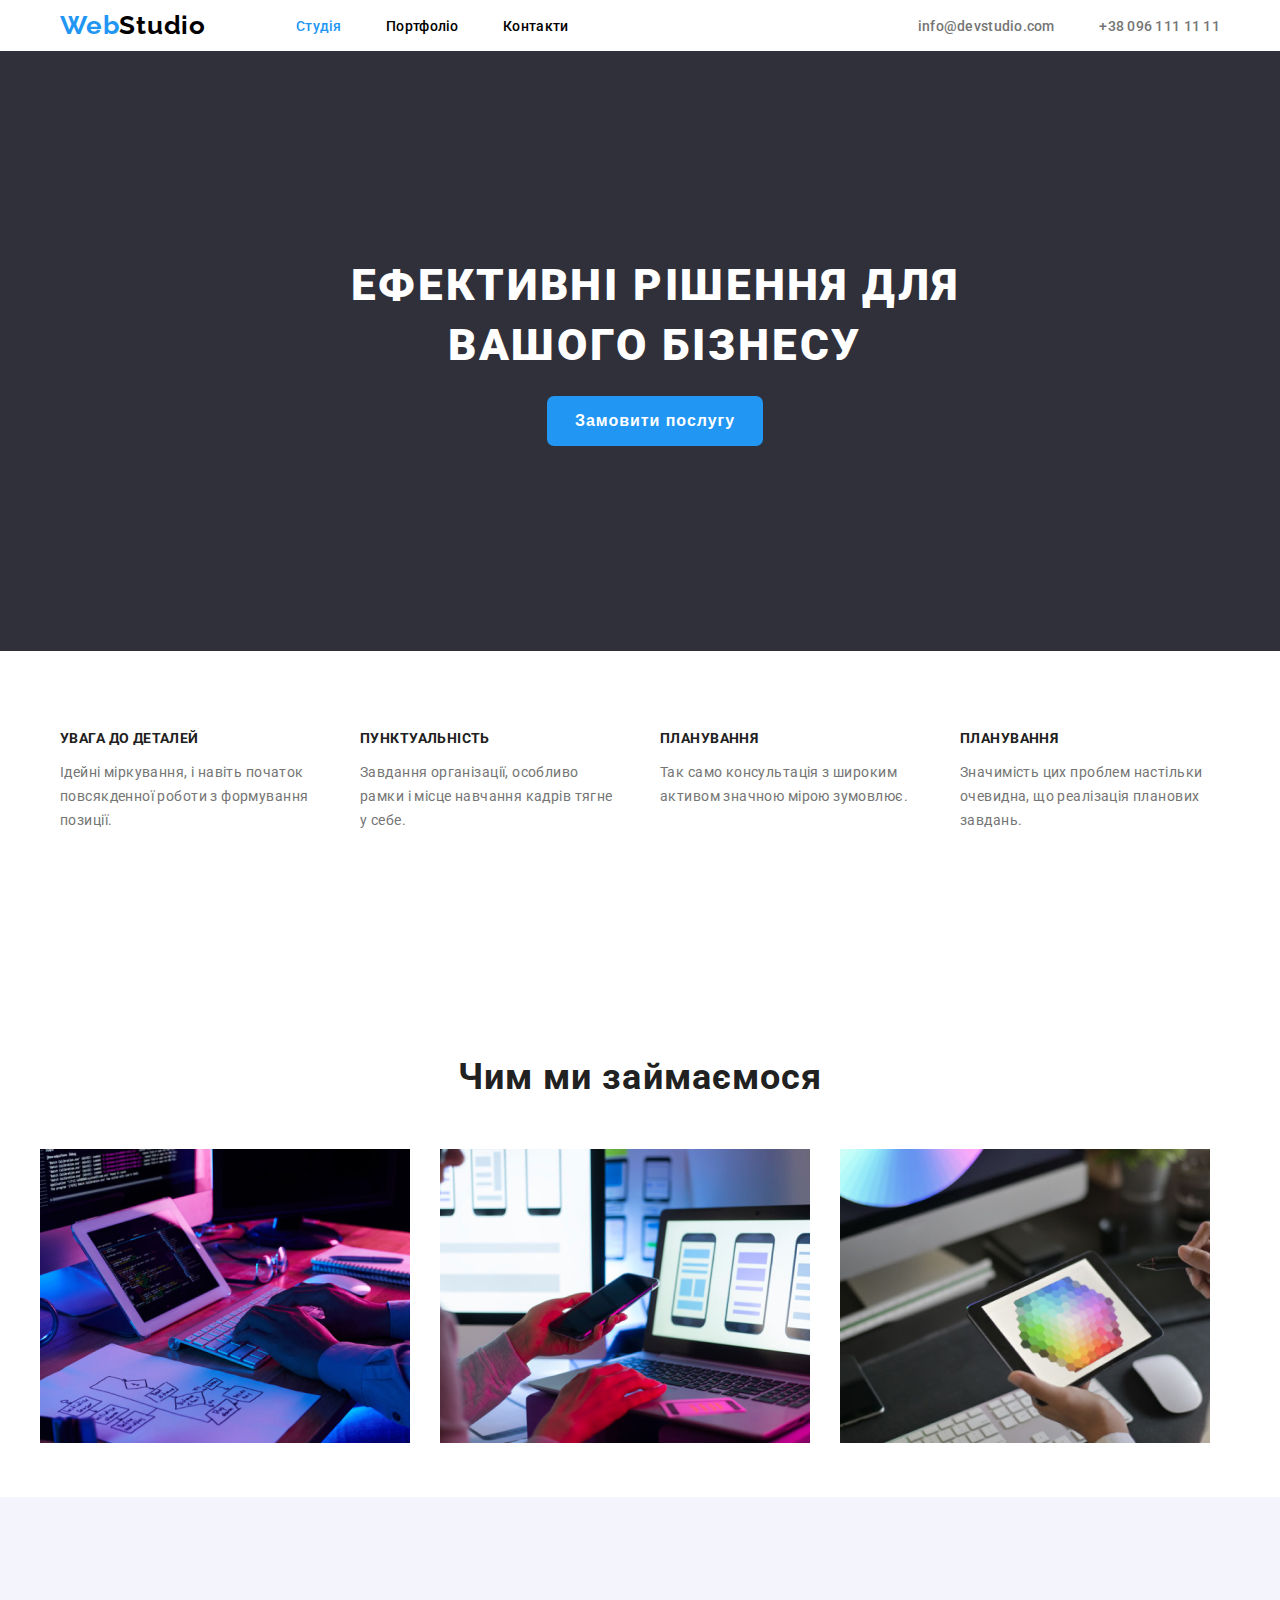
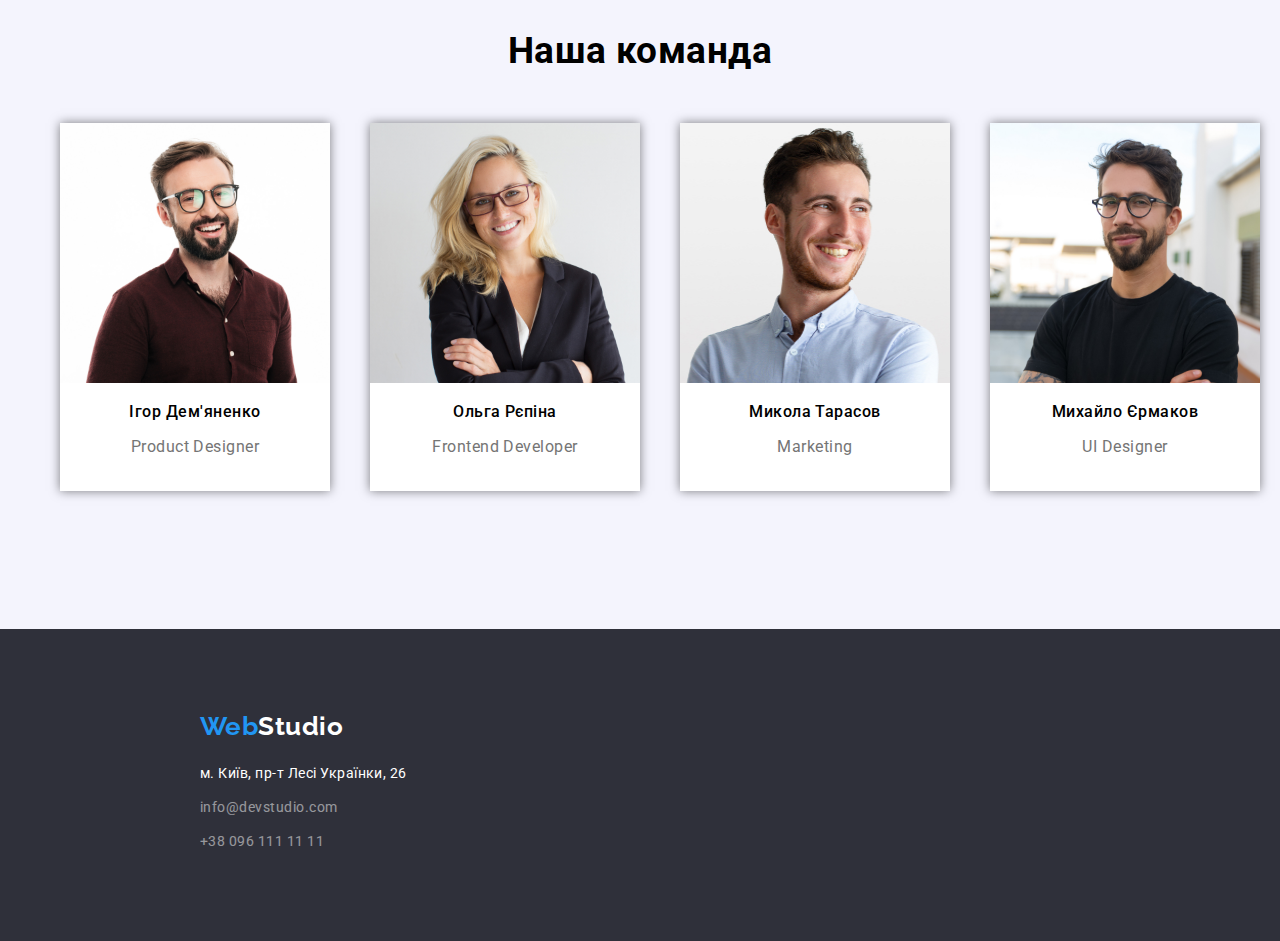
==== index.html @ c1cf4ef8 "Initial commit" ====
<!DOCTYPE html>
<html lang="uk">
<head>
    <meta charset="UTF-8">
    <meta http-equiv="X-UA-Compatible" content="IE=edge">
    <meta name="viewport" content="width=device-width, initial-scale=1.0">
    <title>WebStudio</title>
    <link href="https://fonts.googleapis.com/css2?family=Roboto:wght@400;500;700;900&display=swap" rel="stylesheet">
    <link href="https://fonts.googleapis.com/css2?family=Raleway:wght@700&display=swap" rel="stylesheet">
    <link rel="stylesheet" href="https://cdnjs.cloudflare.com/ajax/libs/modern-normalize/1.1.0/modern-normalize.min.css" integrity="sha512-wpPYUAdjBVSE4KJnH1VR1HeZfpl1ub8YT/NKx4PuQ5NmX2tKuGu6U/JRp5y+Y8XG2tV+wKQpNHVUX03MfMFn9Q==" crossorigin="anonymous" referrerpolicy="no-referrer" />
    <link rel="stylesheet" href="styles/style.css">
</head>
<body>
    <header>
        <div class="container">
            <nav>
                <a class="logo" href="index.html"><span>Web</span>Studio</a>
                <ul class="menu">
                    <li><a href="./index.html" class="st">Студія</a></li>
                    <li><a href="./portfolio.html">Портфоліо</a></li>
                    <li><a href="">Контакти</a></li>
                </ul>
            </nav>
                <ul class="address">
                    <li><a class="info" href="mailto:info@devstudio.com">info@devstudio.com</a></li>
                    <li><a class="info" href="tel:+380961111111">+38 096 111 11 11</a></li>
                </ul>
        </div>
    </header>
    <main>
        <section class="main">
            <div class="container">
                <h1>Ефективні рішення для вашого бізнесу</h1>
                <button type="button" class="button">Замовити послугу</button>
            </div>
        </section>
        <section class="text">
            <div class="container">
                <h2 hidden class="section-title">Our advantages</h2>
                <ul>
                    <li>
                        <h3 class="title">УВАГА ДО ДЕТАЛЕЙ</h3>
                        <p>Ідейні міркування, і навіть початок
                        повсякденної роботи з формування 
                        позиції. 
                        </p>
                    </li>
                    <li>
                        <h3 class="title">ПУНКТУАЛЬНІСТЬ</h3>
                        <p>Завдання організації, особливо рамки 
                        і місце навчання кадрів тягне у себе.
                        </p>
                    </li>
                    <li>
                        <h3 class="title">ПЛАНУВАННЯ</h3>
                        <p>Так само консультація з широким
                        активом значною мірою зумовлює.
                        </p>
                    </li>
                    <li>
                        <h3 class="title">ПЛАНУВАННЯ</h3>
                        <p>Значимість цих проблем настільки
                        очевидна, що реалізація планових
                        завдань.
                        </p>
                    </li>
                </ul>
            </div>
        </section>
        <section class="imeges">
            <div class="container">
                <h2>Чим ми займаємося</h2>
                <ul>
                    <li><img src="./imeges/page1/box1.jpg" alt="Програмування" width="370"></li>
                    <li><img src="./imeges/page1/box2.jpg" alt="Моб.додатки" width="370"></li>
                    <li><img src="./imeges/page1/box3.jpg" alt="Ігри" width="370"></li> 
                </ul>
            </div>
        </section>
        <section class="ourteam">
            <div class="container group">
                <h2>Наша команда</h2>
                <ul class="team">
                    <li><div class="photo">
                        <img src="./imeges/page1/img.jpg" alt="фото" width="270" height="260">
                        <h3>Ігор Дем'яненко</h3>
                        <p>Product Designer</p>
                        
                        </div></li>
                    <li><div class="photo">
                        <img src="./imeges/page1/img(3).jpg" alt="фото" width="270" height="260">
                        <h3>Ольга Рєпіна</h3>
                        <p>Frontend Developer</p>
                        
                        </div></li>
                    <li><div class="photo">
                        <img src="./imeges/page1/img(1).jpg" alt="фото" width="270" height="260">
                        <h3>Микола Тарасов</h3>
                        <p>Marketing</p>
                        
                        </div></li>
                    <li><div class="photo">
                        <img src="./imeges/page1/img(2).jpg" alt="фото" width="270" height="260"> 
                        <h3>Михайло Єрмаков</h3>
                        <p>UI Designer</p>
                        
                        </div>
                    </li>
                </ul>
            </div>
        </section>
        
    </main>
    <footer>
        <div class="foot">
            <div>
                <a class="logo1" href=""><span>Web</span>Studio</a>
                <address class="address1">
                    <ul>
                        <li><a class="a" href="" target="_blank" rel="noopener noreferrer">м. Київ, пр-т Лесі Українки, 26</a></li>
                        <li><a href="mailto:info@devstudio.com">info@devstudio.com</a></li>
                        <li><a href="tel:+380961111111">+38 096 111 11 11</a></li>
                    </ul>
                </address>
            </div>
            
        </div>
    </footer>
</body>
</html>
---- styles/style.css ----
:root{
    --main-color: #2196F3;
    --text-color: black;
    --ph-color: #757575;
    --bg-color: #2F303A;
    --text-color-2: white;
    --title-color: #212121;
    --bg2-color: #f4f4fd;
    --svg-color: #AFB1B8;
    --svg2-color: #555555;
    --but-color: #1277ca;
}
body {
    margin: 0;
    font-family: 'Roboto', sans-serif;
    letter-spacing: 0.03em;
}

.container {
    width: 1200px;
    padding-left: 15px;
    padding-right: 15px;
    margin: 0 auto;
}

.logo {
    text-decoration: none;
    margin: 10px 20px;
    font-family: 'Raleway';
    font-weight: 700;
    font-size: 26px;
    line-height: 1.2;
    letter-spacing: 0.03em;
}

.logo span {
    color: var(--main-color);
}

.menu {
    list-style-type: none;
    margin: 0;
    padding-left: 50px;
}

.menu li {
    display: inline-block;
    margin: 10px 20px;
}

.menu a {
    font-weight: 500;
    font-size: 14px;
    line-height: 1.14;
    letter-spacing: 0.02em;
}

header .container {
    display: flex;
    justify-content: space-between;
}

header a {
    text-decoration: none;
    color: var(--text-color);
    transition: all 0.3s ease;
}
.st{
    color: var(--main-color);
}
header a:hover {
    color: var(--main-color);
    fill: var(--main-color);;
}

nav {
    display: flex;
    align-items: center;
}

.info {
    display: flex;
    align-items: center;
    font-weight: 500;
    font-size: 14px;
    line-height: 1.14;
    letter-spacing: 0.02em;
    color: var(--ph-color);
}

.info svg {
    width: 20px;
    height: 16px;
    margin-right: 10px;
}

.address li {
    display: inline-block;
    margin: 0 20px;
}

.main {
    background-color: var(--bg-color);
}

.main .container {
    height: 600px;
    width: 100%;
    color: var(--text-color-2);
    background-size: cover;
    display: flex;
    flex-direction: column;
    align-items: center;
    justify-content: center;
}

.button {
    width: 216px;
    height: 50px;
    background-color: var(--main-color);
    border: 0;
    border-radius: 7px;
    color: var(--text-color-2);
    margin-top: 20px;
    transition: all .5s ease;
    font-weight: 700;
    font-size: 16px;
    line-height: 1.8;
    text-align: center;
    letter-spacing: 0.06em;
}

.button:hover {
    background-color: var(--but-color);
    box-shadow: 3px 7px 0 rgba(0, 0, 0, 0.5);
}

.hidden {
    position: absolute;
    width: 1px;
    height: 1px;
    margin: -1px;
    border: 0;
    padding: 0;

    white-space: nowrap;
    clip-path: inset(100%);
    clip: rect(0 0 0 0);
    overflow: hidden;
}

.main h1 {
    font-weight: 900;
    font-size: 44px;
    line-height: 1.36;
    text-align: center;
    letter-spacing: 0.06em;
    text-transform: uppercase;
    margin: 0;
    width: 696px;
    height: 120px;
}

.main div {
    text-align: center;
    position: relative;
    z-index: 1;
}

.text .title {

    font-weight: 700;
    font-size: 14px;
    line-height: 1.14;
    letter-spacing: 0.03em;
    text-transform: uppercase;
    color: var(--title-color);
}

.text p {
    font-weight: 400;
    font-size: 14px;
    line-height: 1.7;
    letter-spacing: 0.03em;
    color: var(--ph-color);
}

.text {
    display: flex;
    justify-content: space-around;
}

.text ul {
    padding: 0;
    display: flex;
}

.text li {
    list-style-type: none;
    display: inline-block;
    margin: 50px 20px;
    width: 270px;
    height: 224px;
}

.imeges {
    margin: 50px auto;
}

.imeges ul {
    display: flex;
    /* justify-content: space-around; */
    padding: 0;
    gap: 30px;
}

.imeges li {
    list-style-type: none;
}

.imeges h2 {
    font-weight: 700;
    font-size: 36px;
    line-height: 1.16;
    text-align: center;
    letter-spacing: 0.03em;
    color: var(--title-color);
    margin: 50px 0;
}

.ourteam {
    background-color: var(--bg2-color);
    height: 732px;
    display: flex;
    align-items: center;
    justify-content: center;
}

.ourteam h2 {
    text-align: center;
    font-size: 37px;
}

.team {
    display: flex;
    text-align: center;
    padding: 0;
}

.team ul {
    padding: 0;
    display: flex;
    flex-direction: row;
    gap: 10px;
    justify-content: center;
}

.photo h3 {
    font-weight: 500;
    font-size: 16px;
    line-height: 1.18;
    text-align: center;
    letter-spacing: 0.03em;
}

.photo p {
    font-weight: 400;
    font-size: 16px;
    line-height: 1.18;
    text-align: center;
    letter-spacing: 0.03em;
    color: var(--ph-color);
}

.photo li {
    width: 44px;
    height: 44px;
}

.photo a {
    height: 100%;
    width: 100%;
    display: flex;
    align-items: center;
    justify-content: center;
    border-radius: 50%;
    background-color: var(--text-color-2);
    transition: all 0.3s ease;
    fill: var(--svg-color);
}

.photo a:hover {
    background-color: var(--main-color);
    fill: var(--text-color-2);
}

.team li {
    list-style-type: none;
}

.photo {
    width: 270px;
    height: 368px;
    background-color: var(--text-color-2);
    margin: 20px;
    box-shadow: 0 0 10px rgba(0, 0, 0, 0.5);
    cursor: pointer;
    transition: all .5s ease;
}

.photo:hover {
    transform: scale(1.1);
}

.customers {
    height: 400px;
    display: flex;
    align-items: center;
    justify-content: center;
}

.customers div {
    width: 1128px;
    height: 200px;
}

.customers h2 {
    font-weight: 700;
    font-size: 36px;
    line-height: 1.1;
    text-align: center;
    margin-bottom: 72px;
    margin-top: 0;
}

.customers li {
    list-style-type: none;
    transition: all .5s ease;
    width: 170px;
    height: 92px;
    border: 2px solid #afb1b8;
    border-radius: 4px;
    display: flex;
    align-items: center;
    justify-content: center;
}

.customers li:hover {
    transform: scale(1.1);
    border: 2px solid #2196F3;
}

.customers ul {
    display: flex;
    flex-direction: row;
    align-items: flex-start;
    padding: 0px;
    gap: 24px;
}

.customers a {
    fill: var(--svg-color);
    width: 170px;
    height: 92px;
    transition: all .5s ease;
}

.customers a:hover {
    fill: var(--main-color);
}

.customers svg {
    width: 170px;
    height: 92px;
}

footer {
    background-color: var(--bg-color);
}

.foot {
    height: 312px;
    display: flex;
    align-items: center;
    gap: 70px;
    margin-left: 200px;
}
.address1 li{
    margin: 10px 0;
}
.address1 a {
    text-decoration: none;
    font-style: normal;
    font-weight: 400;
    font-size: 14px;
    line-height: 1.7;
    color: var(--text-color-2);
    opacity: 0.5;
    transition: all 0.3s ease;
}
.address1 a:hover{
    color: var(--main-color);
    opacity: 1;
}

.address1 .a {
    opacity: 1;
}

.logo1 {
    text-decoration: none;
    font-family: 'Raleway';
    font-weight: 700;
    font-size: 26px;
    line-height: 1.19;
    color: var(--text-color-2);
}

.logo1 span {
    color: var(--main-color);
}

.foot ul {
    padding: 0;
    width: 240px;
    height: 81px;
    margin-top: 20px;
}

.foot li {
    list-style-type: none;
}

.foot h3 {
    font-weight: 700;
    font-size: 14px;
    line-height: 1.14;
    letter-spacing: 0.03em;
    text-transform: uppercase;
    color: var(--text-color-2);
}

.div ul {
    display: flex;
    flex-direction: row;
    align-items: flex-start;
    gap: 10px;
}

.div li {
    display: flex;
}

.div a {
    width: 44px;
    height: 44px;
    fill: var(--svg2-color);
    transition: all .3s ease;
}

.div a:hover {
    fill: var(--main-color);
}

.div svg {
    width: 44px;
    height: 44px;
}
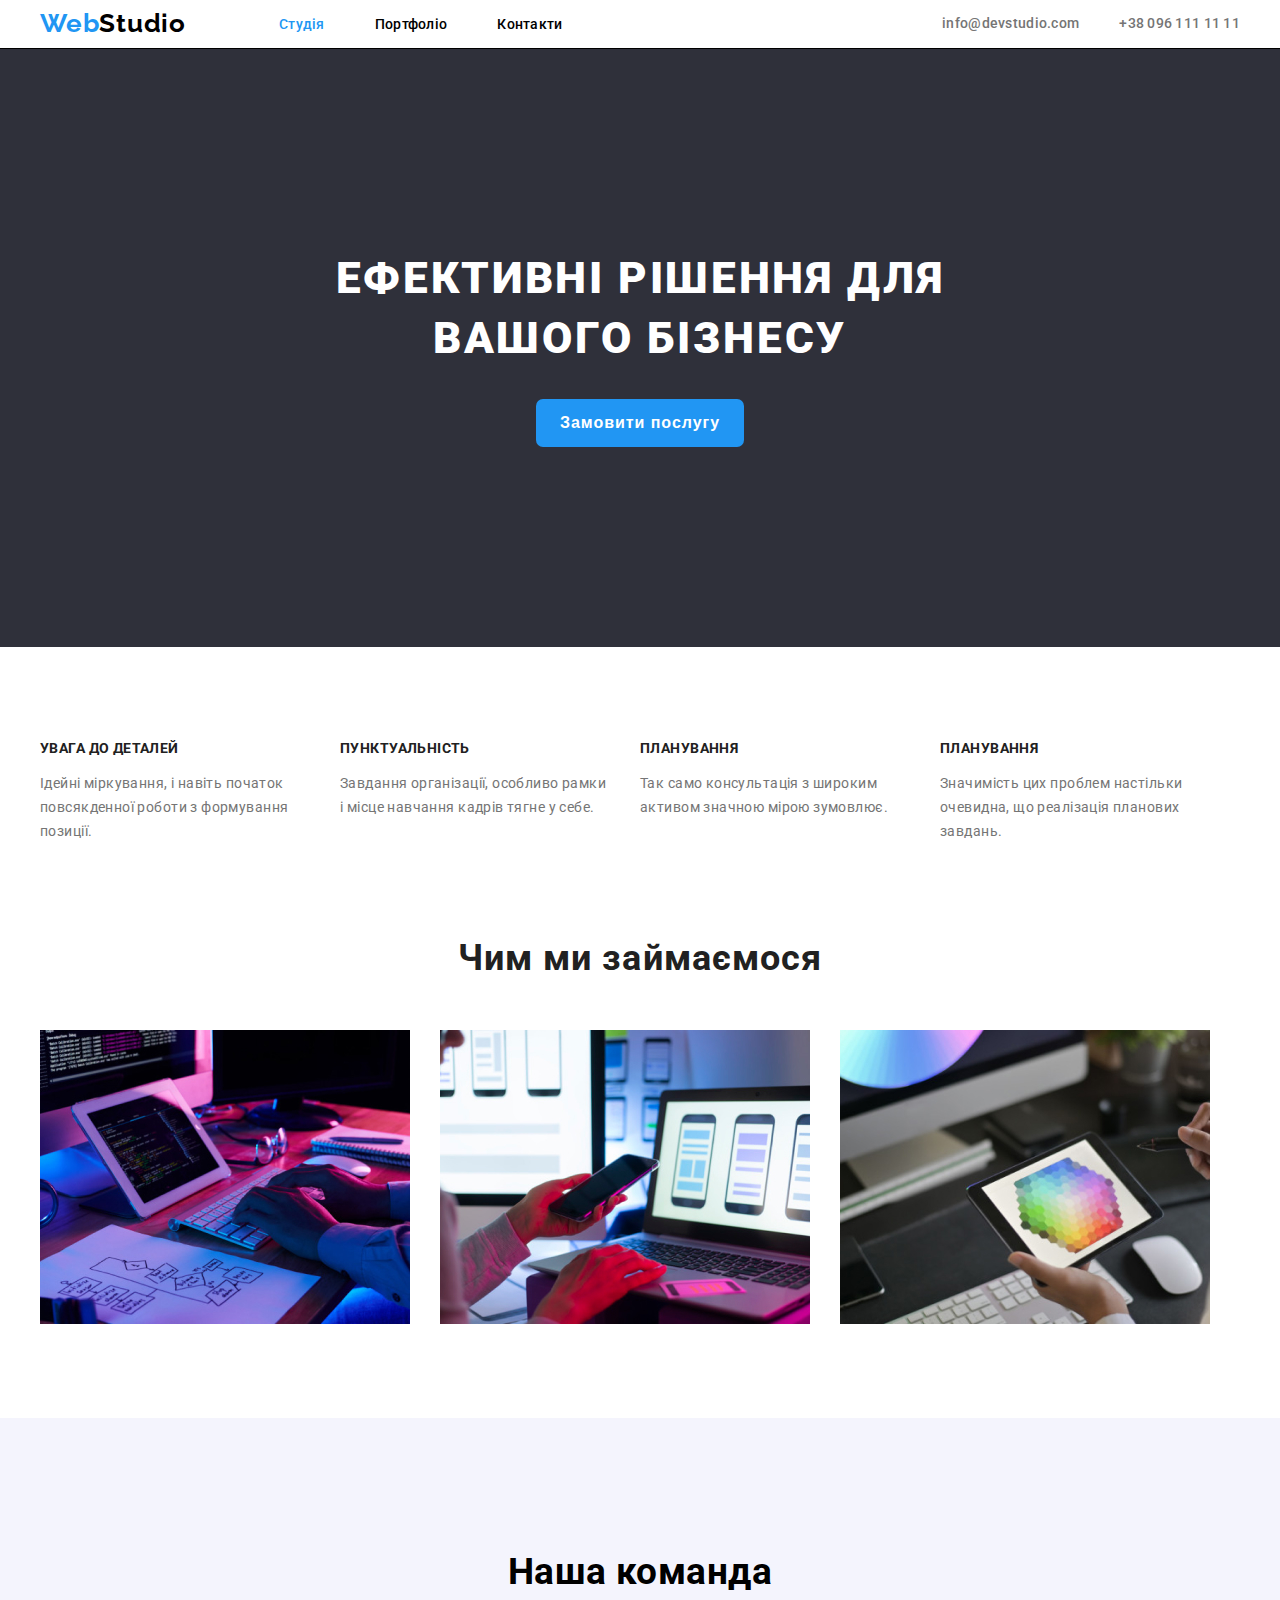
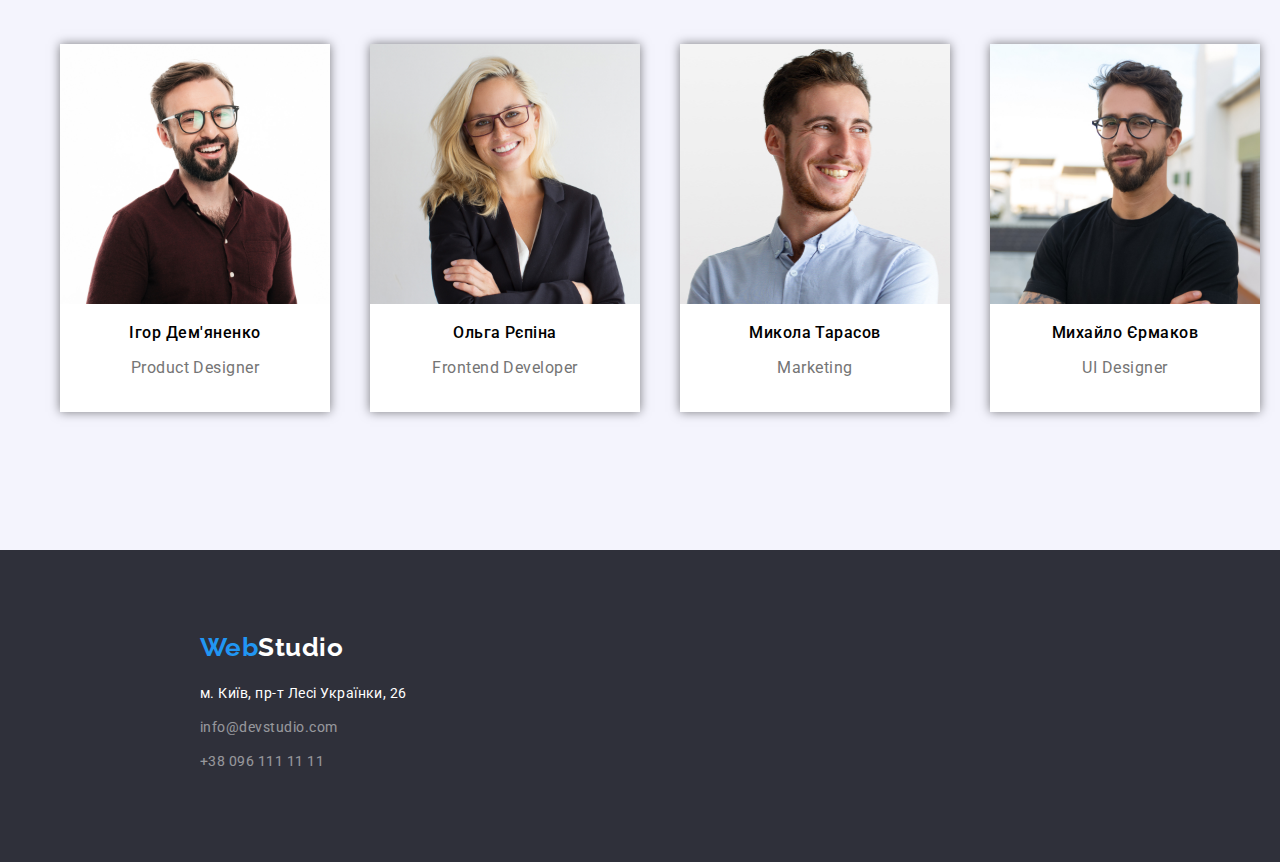
==== commit 8781c242: "дз3" ====
--- a/index.html
+++ b/index.html
@@ -36,7 +36,7 @@
         </section>
         <section class="text">
             <div class="container">
-                <h2 hidden class="section-title">Our advantages</h2>
+                <h2 class="hidden">Our advantages</h2>
                 <ul>
                     <li>
                         <h3 class="title">УВАГА ДО ДЕТАЛЕЙ</h3>
@@ -109,7 +109,6 @@
                 </ul>
             </div>
         </section>
-        
     </main>
     <footer>
         <div class="foot">
--- a/styles/style.css
+++ b/styles/style.css
@@ -25,7 +25,6 @@
 
 .logo {
     text-decoration: none;
-    margin: 10px 20px;
     font-family: 'Raleway';
     font-weight: 700;
     font-size: 26px;
@@ -39,20 +38,27 @@
 
 .menu {
     list-style-type: none;
-    margin: 0;
-    padding-left: 50px;
-}
-
-.menu li {
-    display: inline-block;
-    margin: 10px 20px;
-}
+    padding: 0;
+    margin: 0;
+    margin-left: 93px;
+    display: flex;
+    gap: 50px;
+}
+
+/* .menu li {
+    display: flex;
+    gap: 10px;
+} */
 
 .menu a {
     font-weight: 500;
     font-size: 14px;
     line-height: 1.14;
     letter-spacing: 0.02em;
+    padding: 32px 0;
+}
+header{
+    border-bottom: solid 1px black;
 }
 
 header .container {
@@ -93,35 +99,32 @@
     height: 16px;
     margin-right: 10px;
 }
-
-.address li {
+.address{
+    list-style-type: none;
+    padding: 0;
+    display: flex;
+    gap: 40px;
+}
+
+/* .address li {
     display: inline-block;
     margin: 0 20px;
-}
+} */
 
 .main {
     background-color: var(--bg-color);
-}
-
-.main .container {
-    height: 600px;
-    width: 100%;
-    color: var(--text-color-2);
-    background-size: cover;
-    display: flex;
-    flex-direction: column;
-    align-items: center;
-    justify-content: center;
-}
+    padding: 200px 0;
+}
+
+
 
 .button {
-    width: 216px;
-    height: 50px;
+    padding: 10px 24px;
     background-color: var(--main-color);
     border: 0;
     border-radius: 7px;
     color: var(--text-color-2);
-    margin-top: 20px;
+    margin-top: 30px;
     transition: all .5s ease;
     font-weight: 700;
     font-size: 16px;
@@ -142,7 +145,6 @@
     margin: -1px;
     border: 0;
     padding: 0;
-
     white-space: nowrap;
     clip-path: inset(100%);
     clip: rect(0 0 0 0);
@@ -156,19 +158,18 @@
     text-align: center;
     letter-spacing: 0.06em;
     text-transform: uppercase;
-    margin: 0;
+    margin: 0 auto;
     width: 696px;
-    height: 120px;
+    color: var(--text-color-2);
 }
 
 .main div {
     text-align: center;
-    position: relative;
-    z-index: 1;
 }
 
 .text .title {
-
+    margin: 0;
+    margin-bottom: 15px;
     font-weight: 700;
     font-size: 14px;
     line-height: 1.14;
@@ -178,6 +179,7 @@
 }
 
 .text p {
+    margin: 0;
     font-weight: 400;
     font-size: 14px;
     line-height: 1.7;
@@ -186,25 +188,26 @@
 }
 
 .text {
-    display: flex;
-    justify-content: space-around;
+    /* display: flex;
+    justify-content: space-around; */
+    padding: 94px 0;
 }
 
 .text ul {
     padding: 0;
     display: flex;
+    margin: 0;
+    gap: 30px;
 }
 
 .text li {
     list-style-type: none;
-    display: inline-block;
-    margin: 50px 20px;
     width: 270px;
-    height: 224px;
 }
 
 .imeges {
-    margin: 50px auto;
+    margin: 0 auto;
+    padding-bottom: 94px;
 }
 
 .imeges ul {
@@ -212,6 +215,13 @@
     /* justify-content: space-around; */
     padding: 0;
     gap: 30px;
+    margin: 0;
+}
+.imeges img{
+    display: block;
+    max-width: 100%;
+    height: auto;
+    width: 100%;
 }
 
 .imeges li {
@@ -225,7 +235,8 @@
     text-align: center;
     letter-spacing: 0.03em;
     color: var(--title-color);
-    margin: 50px 0;
+    margin: 0;
+    margin-bottom: 50px;
 }
 
 .ourteam {
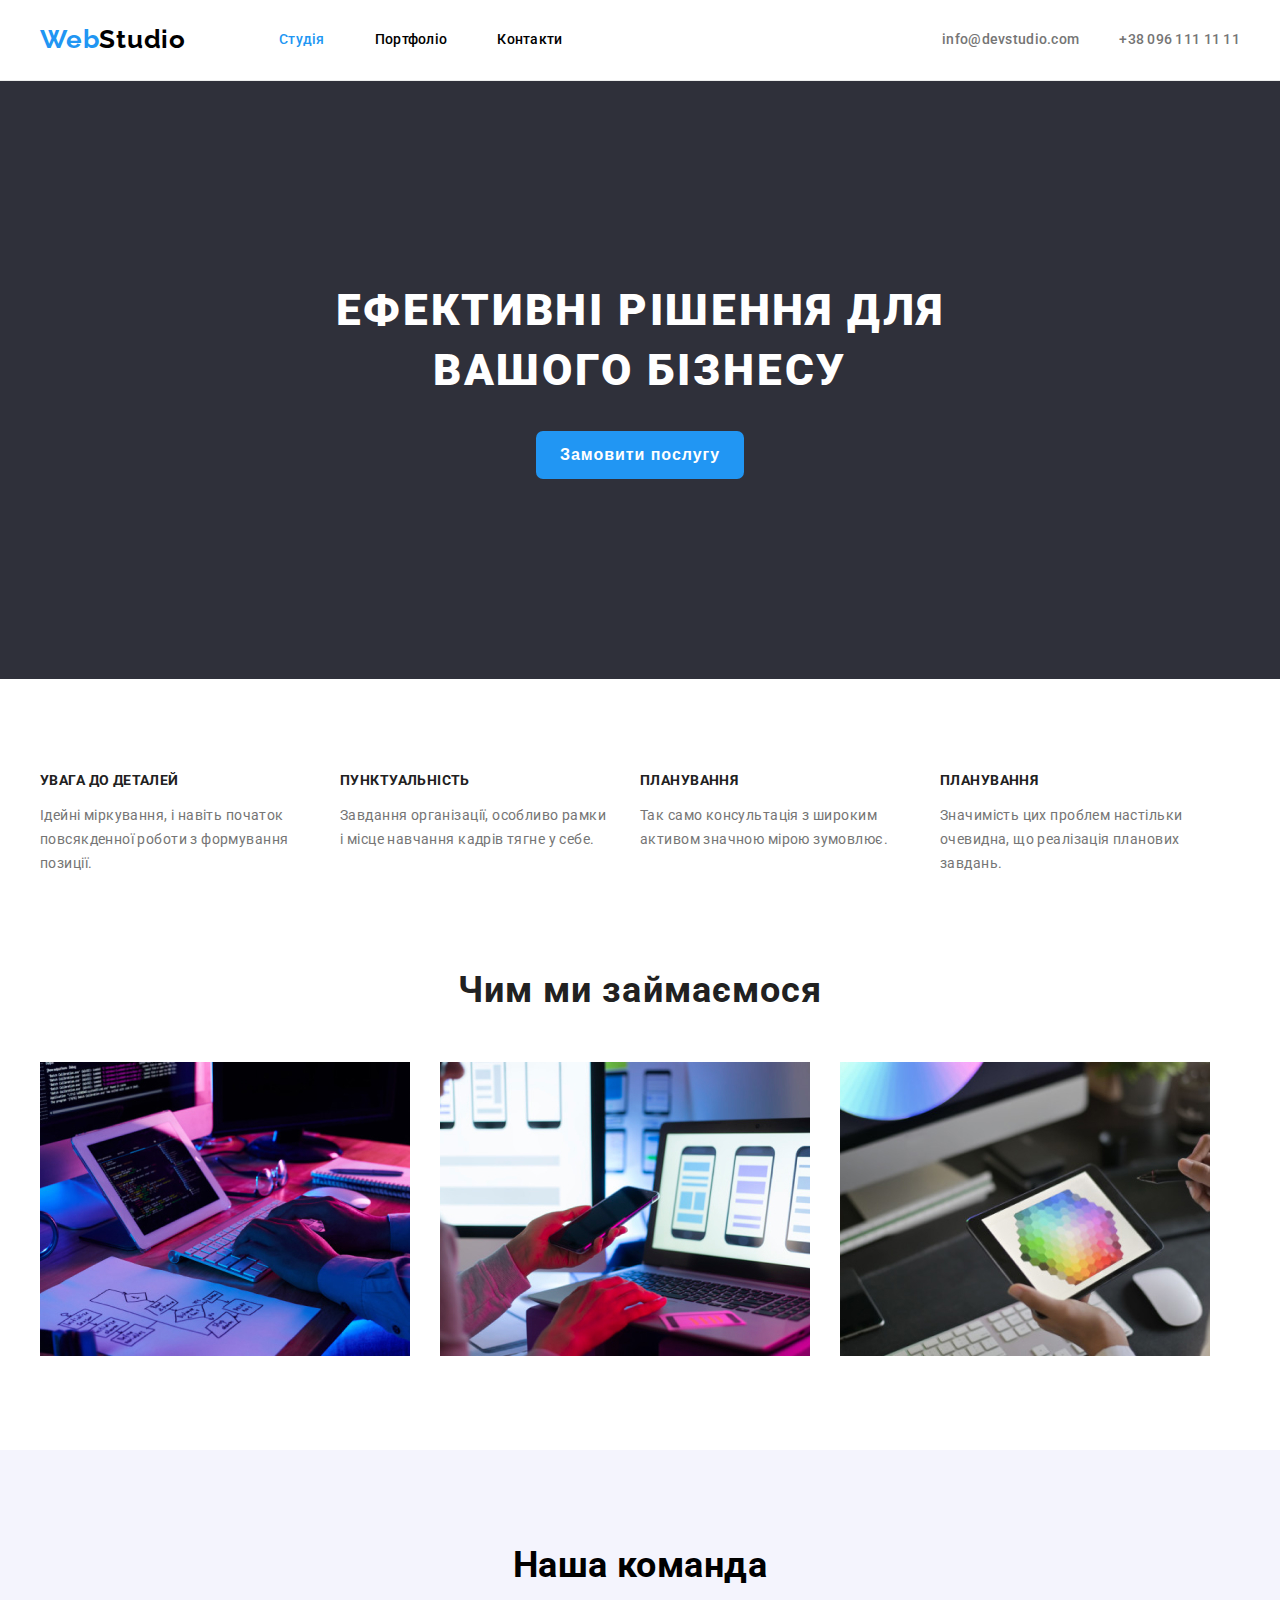
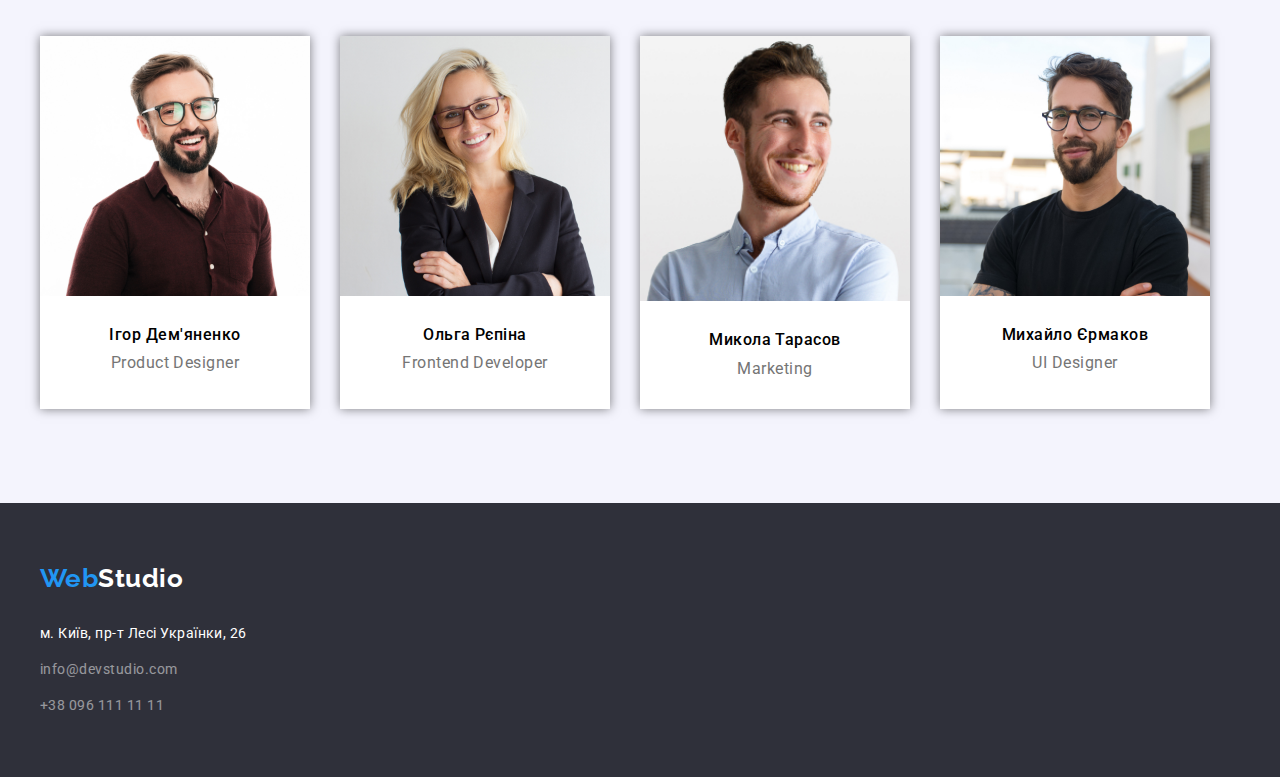
==== commit 4b5cf989: "дз3" ====
--- a/index.html
+++ b/index.html
@@ -81,29 +81,32 @@
             <div class="container group">
                 <h2>Наша команда</h2>
                 <ul class="team">
-                    <li><div class="photo">
+                    <li>
                         <img src="./imeges/page1/img.jpg" alt="фото" width="270" height="260">
-                        <h3>Ігор Дем'яненко</h3>
-                        <p>Product Designer</p>
-                        
-                        </div></li>
-                    <li><div class="photo">
+                        <div class="photo">
+                            <h3>Ігор Дем'яненко</h3>
+                            <p>Product Designer</p>
+                        </div>
+                    </li>
+                    <li>
                         <img src="./imeges/page1/img(3).jpg" alt="фото" width="270" height="260">
-                        <h3>Ольга Рєпіна</h3>
-                        <p>Frontend Developer</p>
-                        
-                        </div></li>
-                    <li><div class="photo">
+                        <div class="photo">
+                            <h3>Ольга Рєпіна</h3>
+                            <p>Frontend Developer</p>  
+                        </div>
+                    </li>
+                    <li>
                         <img src="./imeges/page1/img(1).jpg" alt="фото" width="270" height="260">
-                        <h3>Микола Тарасов</h3>
-                        <p>Marketing</p>
-                        
-                        </div></li>
-                    <li><div class="photo">
+                        <div class="photo">
+                            <h3>Микола Тарасов</h3>
+                            <p>Marketing</p>
+                        </div>
+                    </li>
+                    <li>
                         <img src="./imeges/page1/img(2).jpg" alt="фото" width="270" height="260"> 
-                        <h3>Михайло Єрмаков</h3>
-                        <p>UI Designer</p>
-                        
+                        <div class="photo">
+                            <h3>Михайло Єрмаков</h3>
+                            <p>UI Designer</p>
                         </div>
                     </li>
                 </ul>
@@ -111,8 +114,8 @@
         </section>
     </main>
     <footer>
-        <div class="foot">
-            <div>
+        <div class="container">
+            <div class="foot">
                 <a class="logo1" href=""><span>Web</span>Studio</a>
                 <address class="address1">
                     <ul>
--- a/styles/style.css
+++ b/styles/style.css
@@ -51,6 +51,7 @@
 } */
 
 .menu a {
+    display: block;
     font-weight: 500;
     font-size: 14px;
     line-height: 1.14;
@@ -58,7 +59,7 @@
     padding: 32px 0;
 }
 header{
-    border-bottom: solid 1px black;
+    border-bottom: solid 1px #ECECEC;
 }
 
 header .container {
@@ -104,6 +105,8 @@
     padding: 0;
     display: flex;
     gap: 40px;
+    margin: 0;
+    align-items: center;
 }
 
 /* .address li {
@@ -241,21 +244,25 @@
 
 .ourteam {
     background-color: var(--bg2-color);
-    height: 732px;
     display: flex;
     align-items: center;
     justify-content: center;
+    padding: 94px 0;
 }
 
 .ourteam h2 {
     text-align: center;
-    font-size: 37px;
+    font-size: 36px;
+    margin: 0;
+    margin-bottom: 50px;
 }
 
 .team {
     display: flex;
     text-align: center;
     padding: 0;
+    margin: 0;
+    gap: 30px;
 }
 
 .team ul {
@@ -265,13 +272,20 @@
     gap: 10px;
     justify-content: center;
 }
-
+.team img{
+    display: block;
+    max-width: 100%;
+    height: auto;
+    width: 100%;
+}
 .photo h3 {
     font-weight: 500;
     font-size: 16px;
     line-height: 1.18;
     text-align: center;
     letter-spacing: 0.03em;
+    margin: 0;
+    margin-bottom: 10px;
 }
 
 .photo p {
@@ -281,6 +295,7 @@
     text-align: center;
     letter-spacing: 0.03em;
     color: var(--ph-color);
+    margin: 0;
 }
 
 .photo li {
@@ -307,19 +322,18 @@
 
 .team li {
     list-style-type: none;
-}
-
-.photo {
     width: 270px;
-    height: 368px;
     background-color: var(--text-color-2);
-    margin: 20px;
     box-shadow: 0 0 10px rgba(0, 0, 0, 0.5);
     cursor: pointer;
     transition: all .5s ease;
 }
 
-.photo:hover {
+.photo{
+    padding: 30px 0;
+}
+
+.team li:hover {
     transform: scale(1.1);
 }
 
@@ -387,17 +401,19 @@
 
 footer {
     background-color: var(--bg-color);
-}
-
-.foot {
+    padding: 60px 0;
+}
+
+/* .foot {
     height: 312px;
     display: flex;
     align-items: center;
     gap: 70px;
     margin-left: 200px;
-}
-.address1 li{
-    margin: 10px 0;
+} */
+.address1{
+    margin: 0;
+    margin-top: 28px;
 }
 .address1 a {
     text-decoration: none;
@@ -417,7 +433,12 @@
 .address1 .a {
     opacity: 1;
 }
-
+.address1 li:first-of-type{
+    margin-bottom: 12px;
+}
+.address1 li:nth-of-type(2){
+    margin-bottom: 12px;
+}
 .logo1 {
     text-decoration: none;
     font-family: 'Raleway';
@@ -433,9 +454,7 @@
 
 .foot ul {
     padding: 0;
-    width: 240px;
-    height: 81px;
-    margin-top: 20px;
+    margin: 0;
 }
 
 .foot li {
